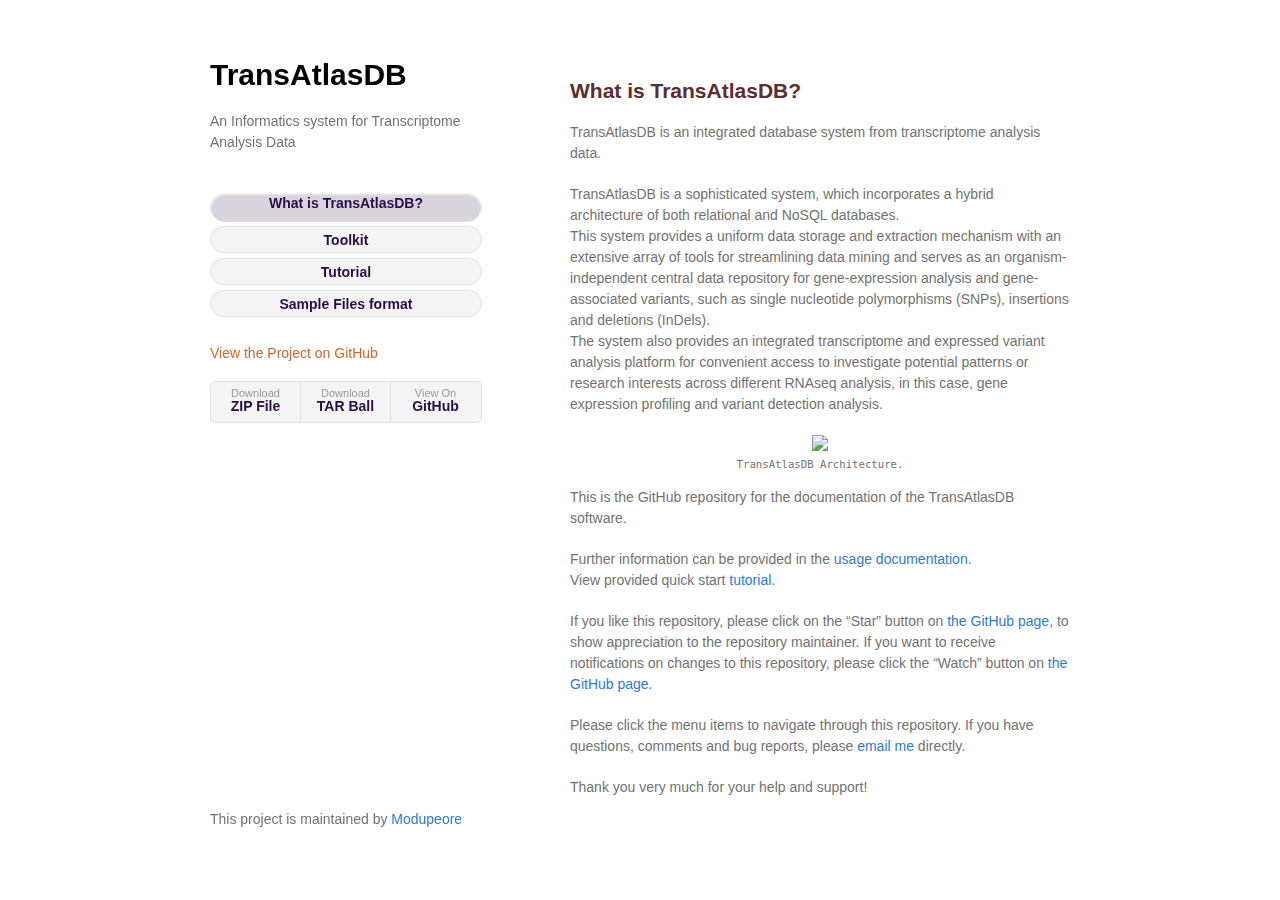
==== index.html @ c9e8c9d3 "Version 2.1" ====
<!doctype html>
<html>
  <head>
    <meta charset="utf-8">
    <meta http-equiv="X-UA-Compatible" content="chrome=1">
    <title>TransAtlasDB</title>
    <link rel="stylesheet" href="style.css">
    <meta name="viewport" content="width=device-width">
    <!--[if lt IE 9]>
    <script src="//html5shiv.googlecode.com/svn/trunk/html5.js"></script>
    <![endif]-->
  <script>
  (function(i,s,o,g,r,a,m){i['GoogleAnalyticsObject']=r;i[r]=i[r]||function(){
  (i[r].q=i[r].q||[]).push(arguments)},i[r].l=1*new Date();a=s.createElement(o),
  m=s.getElementsByTagName(o)[0];a.async=1;a.src=g;m.parentNode.insertBefore(a,m)
  })(window,document,'script','https://www.google-analytics.com/analytics.js','ga');

  ga('create', 'UA-89779000-1', 'auto');
  ga('send', 'pageview');

</script>
</head>
  <body>
    <div class="wrapper">
      <header>
        <a href="index.html"><h1>TransAtlasDB</h1></a>
        <p>An Informatics system for Transcriptome Analysis Data</p>
        <br>
        <ul class="icons">
          <a class="select" href="index.html"><strong><center>What is TransAtlasDB?</center></strong></a>
        </ul>
        <ul class="icons">
          <a href="usage.html"><strong><center>Toolkit</center></strong></a>
        </ul>
        <ul class="icons">
          <a href="tutorial.html"><strong>Tutorial</strong></a>
        </ul>
        <ul class="icons">
          <a href="sample.html"><strong>Sample Files format</strong></a>
        </ul>
        <br>
        <p class="view"><a href="https://github.com/modupeore/TransAtlasDB">View the Project on GitHub <small></small></a></p>       
        <ul>
          <li><a href="https://github.com/modupeore/TransAtlasDB/zipball/gh-pages">Download <strong>ZIP File</strong></a></li>
          <li><a href="https://github.com/modupeore/TransAtlasDB/tarball/gh-pages">Download <strong>TAR Ball</strong></a></li>
          <li><a href="https://github.com/modupeore/TransAtlasDB">View On <strong>GitHub</strong></a></li>
        </ul>       
      </header>
      <br>
      <section>
        <h2>What is TransAtlasDB?</h2>
        <p>TransAtlasDB is an integrated database system from transcriptome analysis data.</p>
        <p>TransAtlasDB is a sophisticated system, which incorporates a hybrid architecture of both relational and NoSQL databases.<br>
        This system provides a uniform data storage and extraction mechanism with an extensive array of tools for streamlining data mining and serves as an organism-independent central data repository for gene-expression analysis and gene-associated variants, such as single nucleotide polymorphisms (SNPs), insertions and deletions (InDels). <br>
        The system also provides an integrated transcriptome and expressed variant analysis platform for convenient access to investigate potential patterns or research interests across different RNAseq analysis, in this case, gene expression profiling and variant detection analysis.</p>
        <center><figure><img src="images/arc.png">
        <figcaption>TransAtlasDB Architecture.</figcaption></figure></center>
        <p>This is the GitHub repository for the documentation of the TransAtlasDB software.</p>
        <p>Further information can be provided in the <a href="usage.html">usage documentation</a>.<br>
        View provided quick start <a href="tutorial.html">tutorial</a>.</p>
        <p>If you like this repository, please click on the “Star” button on <a href="https://github.com/modupeore/TransAtlasDB">the GitHub page</a>, to show appreciation to the repository maintainer. If you want to receive notifications on changes to this repository, please click the “Watch” button on <a href="https://github.com/modupeore/TransAtlasDB">the GitHub page</a>.</p>
        <p>Please click the menu items to navigate through this repository. If you have questions, comments and bug reports, please <a href="mailto:amodupe@udel.edu">email me </a>directly. </p>
        <p>Thank you very much for your help and support!</p>
      </section>
      <br>
      <footer>
        <p>This project is maintained by <a href="https://modupeore.github.io" target=_blank>Modupeore</a></p>
      </footer>
    </div>
    <script src="/TransAtlasDB/assets/js/scale.fix.js"></script>
  </body>
</html>
---- style.css ----
@font-face { font-family: 'Noto Sans'; font-weight: 400; font-style: normal; src: url("../fonts/Noto-Sans-regular/Noto-Sans-regular.eot"); src: url("../fonts/Noto-Sans-regular/Noto-Sans-regular.eot?#iefix") format("embedded-opentype"), local("Noto Sans"), local("Noto-Sans-regular"), url("../fonts/Noto-Sans-regular/Noto-Sans-regular.woff2") format("woff2"), url("../fonts/Noto-Sans-regular/Noto-Sans-regular.woff") format("woff"), url("../fonts/Noto-Sans-regular/Noto-Sans-regular.ttf") format("truetype"), url("../fonts/Noto-Sans-regular/Noto-Sans-regular.svg#NotoSans") format("svg"); }
@font-face { font-family: 'Noto Sans'; font-weight: 700; font-style: normal; src: url("../fonts/Noto-Sans-700/Noto-Sans-700.eot"); src: url("../fonts/Noto-Sans-700/Noto-Sans-700.eot?#iefix") format("embedded-opentype"), local("Noto Sans Bold"), local("Noto-Sans-700"), url("../fonts/Noto-Sans-700/Noto-Sans-700.woff2") format("woff2"), url("../fonts/Noto-Sans-700/Noto-Sans-700.woff") format("woff"), url("../fonts/Noto-Sans-700/Noto-Sans-700.ttf") format("truetype"), url("../fonts/Noto-Sans-700/Noto-Sans-700.svg#NotoSans") format("svg"); }
@font-face { font-family: 'Noto Sans'; font-weight: 400; font-style: italic; src: url("../fonts/Noto-Sans-italic/Noto-Sans-italic.eot"); src: url("../fonts/Noto-Sans-italic/Noto-Sans-italic.eot?#iefix") format("embedded-opentype"), local("Noto Sans Italic"), local("Noto-Sans-italic"), url("../fonts/Noto-Sans-italic/Noto-Sans-italic.woff2") format("woff2"), url("../fonts/Noto-Sans-italic/Noto-Sans-italic.woff") format("woff"), url("../fonts/Noto-Sans-italic/Noto-Sans-italic.ttf") format("truetype"), url("../fonts/Noto-Sans-italic/Noto-Sans-italic.svg#NotoSans") format("svg"); }
@font-face { font-family: 'Noto Sans'; font-weight: 700; font-style: italic; src: url("../fonts/Noto-Sans-700italic/Noto-Sans-700italic.eot"); src: url("../fonts/Noto-Sans-700italic/Noto-Sans-700italic.eot?#iefix") format("embedded-opentype"), local("Noto Sans Bold Italic"), local("Noto-Sans-700italic"), url("../fonts/Noto-Sans-700italic/Noto-Sans-700italic.woff2") format("woff2"), url("../fonts/Noto-Sans-700italic/Noto-Sans-700italic.woff") format("woff"), url("../fonts/Noto-Sans-700italic/Noto-Sans-700italic.ttf") format("truetype"), url("../fonts/Noto-Sans-700italic/Noto-Sans-700italic.svg#NotoSans") format("svg"); }
.highlight table td { padding: 5px; }

.highlight table pre { margin: 0; }

.highlight .cm { color: #999988; font-style: italic; }

.highlight .cp { color: #999999; font-weight: bold; }

.highlight .c1 { color: #999988; font-style: italic; }

.highlight .cs { color: #999999; font-weight: bold; font-style: italic; }

.highlight .c, .highlight .cd { color: #999988; font-style: italic; }

.highlight .err { color: #a61717; background-color: #e3d2d2; }

.highlight .gd { color: #000000; background-color: #ffdddd; }

.highlight .ge { color: #000000; font-style: italic; }

.highlight .gr { color: #aa0000; }

.highlight .gh { color: #999999; }

.highlight .gi { color: #000000; background-color: #ddffdd; }

.highlight .go { color: #888888; }

.highlight .gp { color: #555555; }

.highlight .gs { font-weight: bold; }

.highlight .gu { color: #aaaaaa; }

.highlight .gt { color: #aa0000; }

.highlight .kc { color: #000000; font-weight: bold; }

.highlight .kd { color: #000000; font-weight: bold; }

.highlight .kn { color: #000000; font-weight: bold; }

.highlight .kp { color: #000000; font-weight: bold; }

.highlight .kr { color: #000000; font-weight: bold; }

.highlight .kt { color: #445588; font-weight: bold; }

.highlight .k, .highlight .kv { color: #000000; font-weight: bold; }

.highlight .mf { color: #009999; }

.highlight .mh { color: #009999; }

.highlight .il { color: #009999; }

.highlight .mi { color: #009999; }

.highlight .mo { color: #009999; }

.highlight .m, .highlight .mb, .highlight .mx { color: #009999; }

.highlight .sb { color: #d14; }

.highlight .sc { color: #d14; }

.highlight .sd { color: #d14; }

.highlight .s2 { color: #d14; }

.highlight .se { color: #d14; }

.highlight .sh { color: #d14; }

.highlight .si { color: #d14; }

.highlight .sx { color: #d14; }

.highlight .sr { color: #009926; }

.highlight .s1 { color: #d14; }

.highlight .ss { color: #990073; }

.highlight .s { color: #d14; }

.highlight .na { color: #008080; }

.highlight .bp { color: #999999; }

.highlight .nb { color: #0086B3; }

.highlight .nc { color: #445588; font-weight: bold; }

.highlight .no { color: #008080; }

.highlight .nd { color: #3c5d5d; font-weight: bold; }

.highlight .ni { color: #800080; }

.highlight .ne { color: #990000; font-weight: bold; }

.highlight .nf { color: #990000; font-weight: bold; }

.highlight .nl { color: #990000; font-weight: bold; }

.highlight .nn { color: #555555; }

.highlight .nt { color: #000080; }

.highlight .vc { color: #008080; }

.highlight .vg { color: #008080; }

.highlight .vi { color: #008080; }

.highlight .nv { color: #008080; }

.highlight .ow { color: #000000; font-weight: bold; }

.highlight .o { color: #000000; font-weight: bold; }

.highlight .w { color: #bbbbbb; }

.highlight { background-color: #f8f8f8; }

ul.icons { margin: 0 0 5px; }

ul.icons { list-style: none; padding: 0; background: #f4f4f4; border-radius: 20px; border: 1px solid #e0e0e0; text-align: center; height: 25px; }

ul.icons a:hover { background-color: #f4f4f4; list-style: none; padding: 0; border-radius: 20px; border: 1px solid #e0e0e0; text-align: center; height: 25px; }

ul.icons a:active { background-color: #39c; list-style: none; padding: 0; border-radius: 20px; border: 1px solid #e0e0e0; text-align: center; height: 25px; }

a.select { background-color: #dad4df; list-style: none; padding: 0; border-radius: 20px; border: 1px solid #e0e0e0; text-align: center; height: 25px; }

body { background-color: #fff; padding: 50px; font: 14px/1.5 "Noto Sans", "Helvetica Neue", Helvetica, Arial, sans-serif; color: #727272; font-weight: 400; }

d {font:Arial; color:#008080; font-size: 10pt; font-style: italic; background-color: #cfcfcf; word-wrap: normal;}

h1, h2, h3, h6 { color: #222; margin: 0 0 20px; }

p, ul, table, pre, dl { margin: 0 0 20px; }

ol { margin: 0 0 0 0; }
ol {
	counter-reset: item;
  margin-left:25px;
	padding-left:0px;
}
ul.tools {
	margin: 0 0 0 0;
	padding-left: 25px;
}
h1, h2, h3 { line-height: 1.1; }

h1 { font-size: 30px; color:black;}

h2 { color: #5c2d32; }

h3 {color: #6d6638; }

h4 { color: #cc334c; margin: 0 0 5px; }

h5 { color: #47d175; margin: 10px 0 1px;}
h6 { color: #494949; }

a { color: #2D7BD4; text-decoration: none; }

header a { color: #c63; }

figcaption { font-size: 8pt; font-family: monospace;}

a:hover { color: #069; }

a small { font-size: 11px; color: #777; margin-top: -0.3em; display: block; }

a:hover small { color: #777; }

.wrapper { width: 860px; margin: 0 auto; }

blockquote { border-left: 1px solid #fff; margin: 0; padding: 0 0 20px 20px; font-style: italic; }

p.summary { margin: 0; padding: 0; font-style: italic; }

p.sub { margin: 0; padding: 0; font-weight: bold; color: #444; font-style: italic; }

code, pre { font-family: Monaco, Bitstream Vera Sans Mono, Lucida Console, Terminal, Consolas, Liberation Mono, DejaVu Sans Mono, Courier New, monospace; color: #333; font-size: 12px; }

pre { padding: 8px 15px; background: #f8f8f8; border-radius: 5px; border: 1px solid #e5e5e5; overflow-x: auto; }

table { width: 100%; border-collapse: collapse; font-size:10pt;}

th, td { text-align: left; padding: 5px 10px; border-bottom: 1px solid #e5e5e5; }

dt { color: #444; font-weight: 700; }

th { color: #444; }

img { max-width: 100%; }

header { width: 270px; height:auto;float: left; position: fixed; -webkit-font-smoothing: subpixel-antialiased; }

header ul { list-style: none; height: 40px; padding: 0; background: #f4f4f4; border-radius: 5px; border: 1px solid #e0e0e0; width: 270px; }

header li { width: 89px; float: left; border-right: 1px solid #e0e0e0; height: 40px; }

header li:first-child a { border-radius: 5px 0 0 5px; }

header li:last-child a { border-radius: 0 5px 5px 0; }

header ul a { line-height: 1; font-size: 11px; color: #999; display: block; text-align: center; padding-top: 6px; height: 34px; }

header ul a:hover { color: #551A8B; }

header ul a:active { background-color: #f0f0f0; }

strong { color: #222; font-weight: 700; }

header ul li + li + li { border-right: none; width: 89px; }

header ul a strong { font-size: 14px; display: block; color: #2a0d45; }

section { width: 500px; float: right; padding-bottom: 50px; }

small { font-size: 11px; }

hr { border: 0; background: #e5e5e5; height: 1px; margin: 0 0 20px; }

footer { width: 270px; float: left; position: fixed; bottom: 50px; -webkit-font-smoothing: subpixel-antialiased; }


nav { height:120px; background: #f4f4f4;padding:5px; border: 1px solid #e0e0e0; border-radius: 0 20px 0 20px;}
nav ul { text-align:left; background: #f4f4f4; height:10px; border:0; padding:0; list-style: none; list-style-image: none; width:250px;}
nav ul.tag-h2 + .tag-h1 { padding:0; height:10px;}
nav ul a { text-align:right; color: black; padding:0; line-height: 1; font-weight: normal; font-size: 16px;height:1px;}
nav ul a:hover { color: #551a8b; }

div.pushit {margin:20px;}
a:hover h4 {color:#39c;}


@media print, screen and (max-width: 960px) { div.wrapper { width: auto; margin: 0; }
  header, section, footer { float: none; position: static; width: auto; }
  header { padding-right: 320px; }
  section { border: 1px solid #e5e5e5; border-width: 1px 0; padding: 20px 0; margin: 0 0 20px; }
  header a small { display: inline; }
  header ul { position: absolute; right: 50px; top: 52px; } }
@media print, screen and (max-width: 720px) { body { word-wrap: break-word; }
  header { padding: 0; }
  header ul, header p.view { position: static; }
  pre, code { word-wrap: normal; } }
@media print, screen and (max-width: 480px) { body { padding: 15px; }
  header ul { width: 99%; }
  header li, header ul li + li + li { width: 33%; } }
@media print { body { padding: 0.4in; font-size: 12pt; color: #444; } }
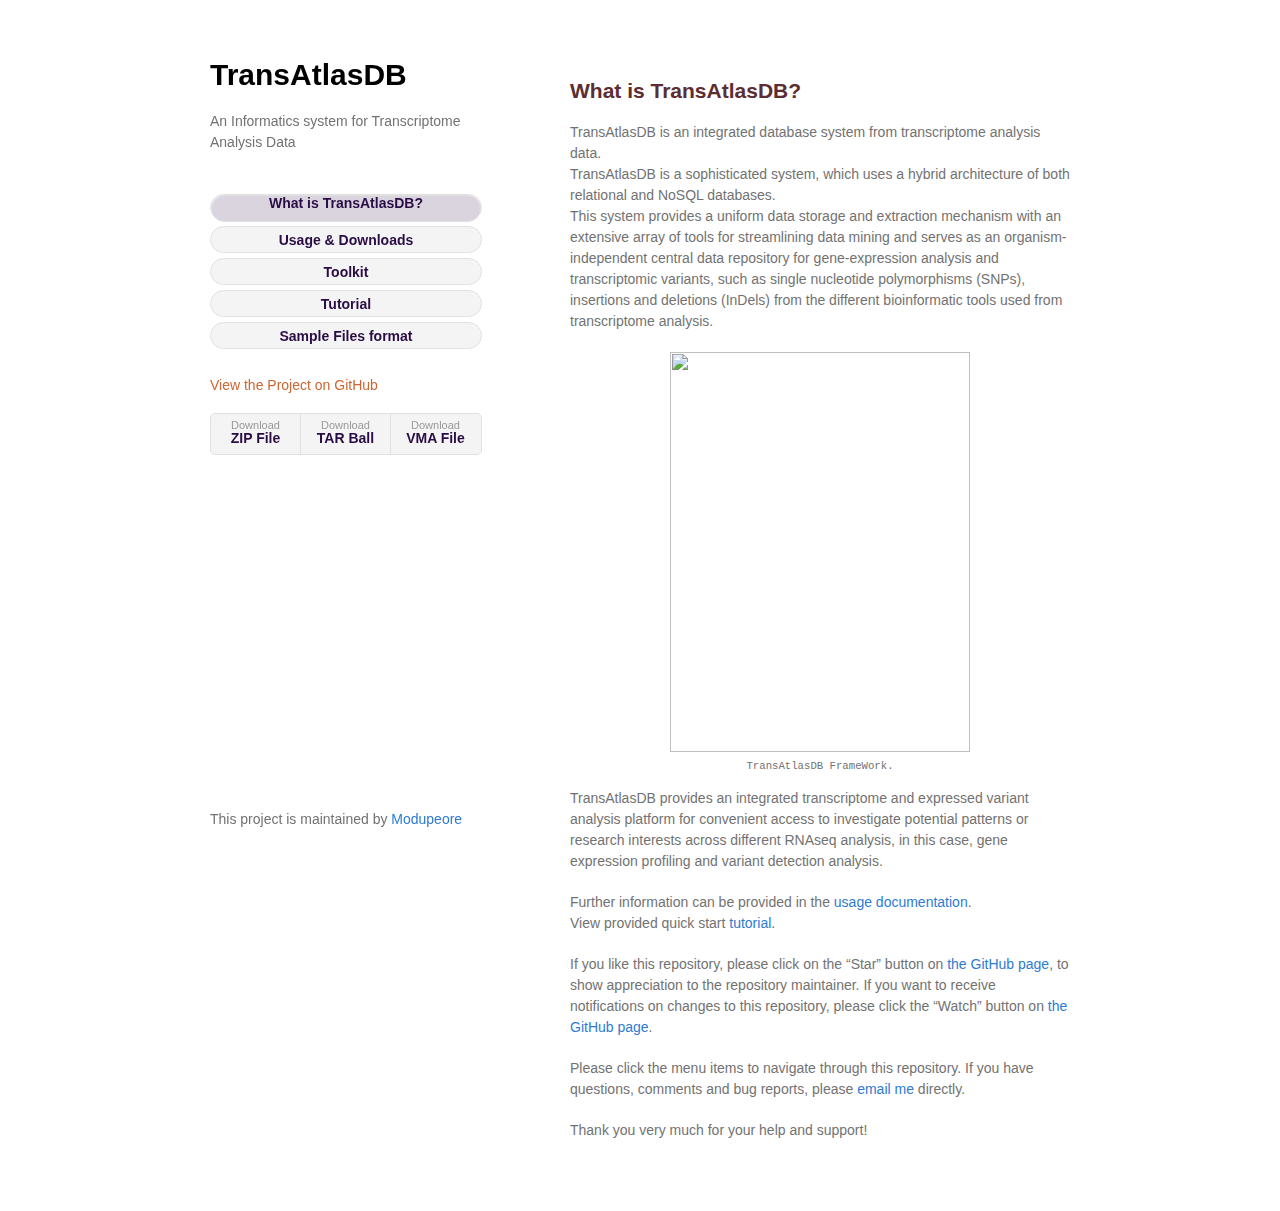
==== commit 4cea2303: "updated VMA" ====
--- a/index.html
+++ b/index.html
@@ -29,8 +29,11 @@
         <ul class="icons">
           <a class="select" href="index.html"><strong><center>What is TransAtlasDB?</center></strong></a>
         </ul>
+	<ul class="icons">
+          <a href="usage.html"><strong><center>Usage & Downloads</center></strong></a>
+        </ul>
         <ul class="icons">
-          <a href="usage.html"><strong><center>Toolkit</center></strong></a>
+          <a href="toolkit.html"><strong><center>Toolkit</center></strong></a>
         </ul>
         <ul class="icons">
           <a href="tutorial.html"><strong>Tutorial</strong></a>
@@ -41,21 +44,20 @@
         <br>
         <p class="view"><a href="https://github.com/modupeore/TransAtlasDB">View the Project on GitHub <small></small></a></p>       
         <ul>
-          <li><a href="https://github.com/modupeore/TransAtlasDB/zipball/gh-pages">Download <strong>ZIP File</strong></a></li>
-          <li><a href="https://github.com/modupeore/TransAtlasDB/tarball/gh-pages">Download <strong>TAR Ball</strong></a></li>
-          <li><a href="https://github.com/modupeore/TransAtlasDB">View On <strong>GitHub</strong></a></li>
+          <li><a href="download/transatlasdb.zip">Download <strong>ZIP File</strong></a></li>
+          <li><a href="download/transatlasdb.tgz">Download <strong>TAR Ball</strong></a></li>
+          <li><a href="https://drive.google.com/uc?id=1GFECcPLSjOuVq0RUNzYG0LcAf2_OsP1U&export=download" target="_blank">Download <strong>VMA File</strong></a></li>
         </ul>       
       </header>
       <br>
       <section>
         <h2>What is TransAtlasDB?</h2>
-        <p>TransAtlasDB is an integrated database system from transcriptome analysis data.</p>
-        <p>TransAtlasDB is a sophisticated system, which incorporates a hybrid architecture of both relational and NoSQL databases.<br>
-        This system provides a uniform data storage and extraction mechanism with an extensive array of tools for streamlining data mining and serves as an organism-independent central data repository for gene-expression analysis and gene-associated variants, such as single nucleotide polymorphisms (SNPs), insertions and deletions (InDels). <br>
-        The system also provides an integrated transcriptome and expressed variant analysis platform for convenient access to investigate potential patterns or research interests across different RNAseq analysis, in this case, gene expression profiling and variant detection analysis.</p>
-        <center><figure><img src="images/arc.png">
-        <figcaption>TransAtlasDB Architecture.</figcaption></figure></center>
-        <p>This is the GitHub repository for the documentation of the TransAtlasDB software.</p>
+        TransAtlasDB is an integrated database system from transcriptome analysis data.<br>
+        <p>TransAtlasDB is a sophisticated system, which uses a hybrid architecture of both relational and NoSQL databases.<br>
+        This system provides a uniform data storage and extraction mechanism with an extensive array of tools for streamlining data mining and serves as an organism-independent central data repository for gene-expression analysis and transcriptomic variants, such as single nucleotide polymorphisms (SNPs), insertions and deletions (InDels) from the different bioinformatic tools used from transcriptome analysis. <br>
+        <center><figure><img src="images/transatlasdb.png" width="300px" height="400px">
+        <figcaption>TransAtlasDB FrameWork.</figcaption></figure></center>
+         TransAtlasDB provides an integrated transcriptome and expressed variant analysis platform for convenient access to investigate potential patterns or research interests across different RNAseq analysis, in this case, gene expression profiling and variant detection analysis.</p>
         <p>Further information can be provided in the <a href="usage.html">usage documentation</a>.<br>
         View provided quick start <a href="tutorial.html">tutorial</a>.</p>
         <p>If you like this repository, please click on the “Star” button on <a href="https://github.com/modupeore/TransAtlasDB">the GitHub page</a>, to show appreciation to the repository maintainer. If you want to receive notifications on changes to this repository, please click the “Watch” button on <a href="https://github.com/modupeore/TransAtlasDB">the GitHub page</a>.</p>
@@ -64,7 +66,7 @@
       </section>
       <br>
       <footer>
-        <p>This project is maintained by <a href="https://modupeore.github.io" target=_blank>Modupeore</a></p>
+        <p>This project is maintained by <a href="https://github.com/modupeore" target=_blank>Modupeore</a></p>
       </footer>
     </div>
     <script src="/TransAtlasDB/assets/js/scale.fix.js"></script>
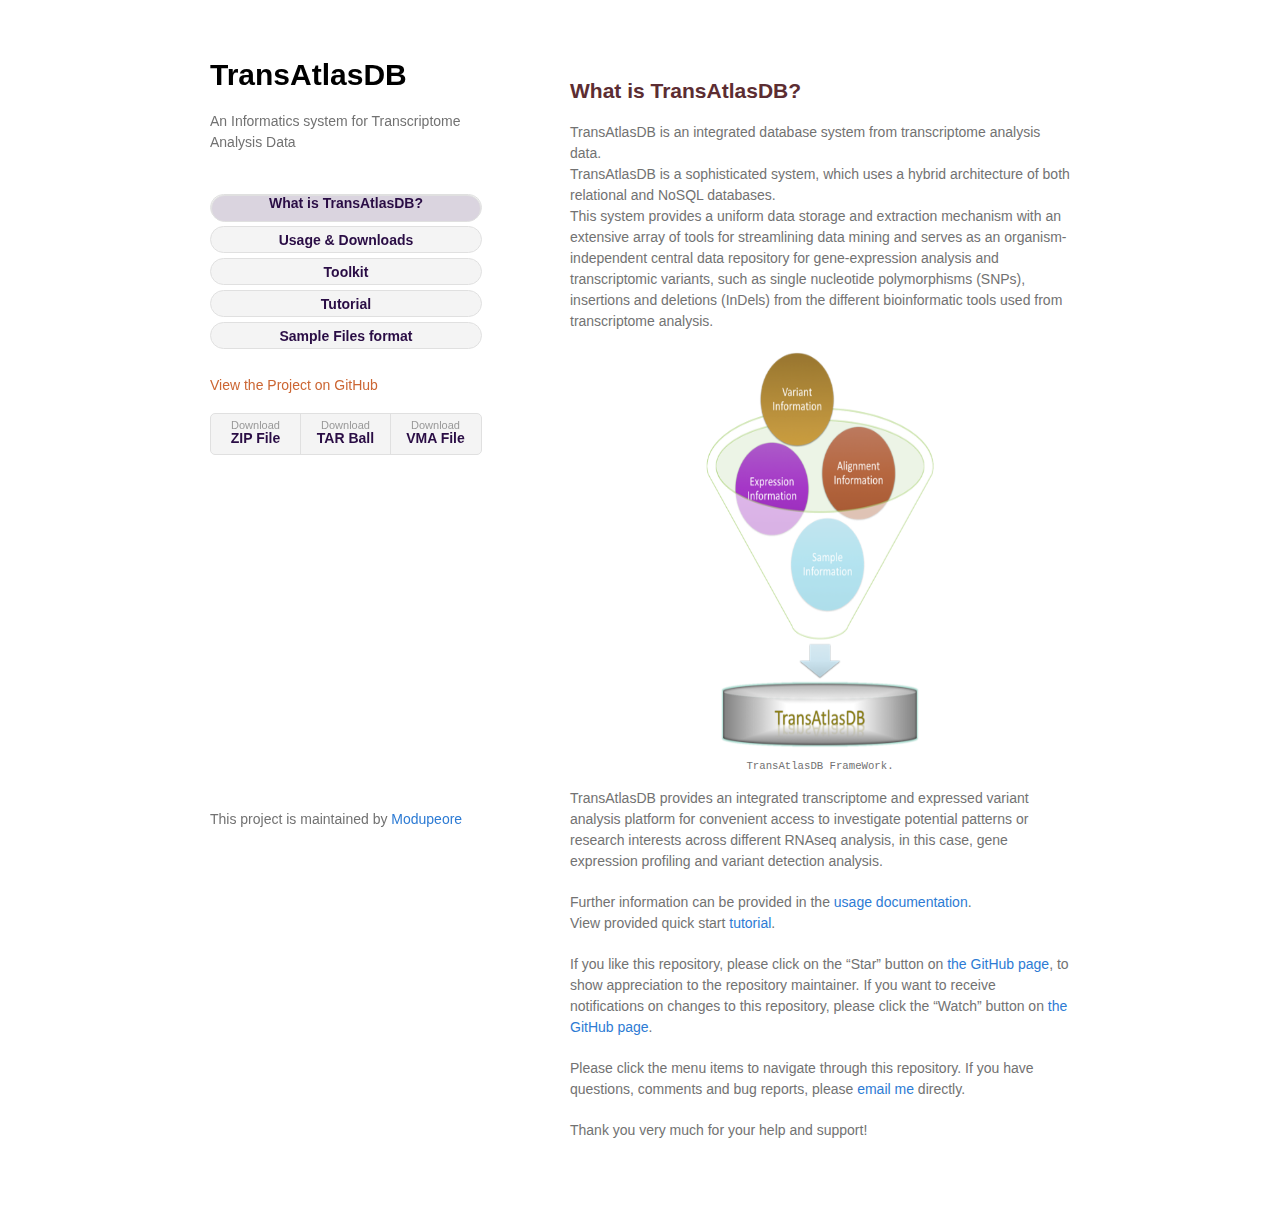
==== commit ddc9b4fc: "merge with upstream" ====
--- a/index.html
+++ b/index.html
@@ -55,7 +55,7 @@
         TransAtlasDB is an integrated database system from transcriptome analysis data.<br>
         <p>TransAtlasDB is a sophisticated system, which uses a hybrid architecture of both relational and NoSQL databases.<br>
         This system provides a uniform data storage and extraction mechanism with an extensive array of tools for streamlining data mining and serves as an organism-independent central data repository for gene-expression analysis and transcriptomic variants, such as single nucleotide polymorphisms (SNPs), insertions and deletions (InDels) from the different bioinformatic tools used from transcriptome analysis. <br>
-        <center><figure><img src="images/transatlasdb.png" width="300px" height="400px">
+        <center><figure><img src="images/transatlasdb.png" height="400px">
         <figcaption>TransAtlasDB FrameWork.</figcaption></figure></center>
          TransAtlasDB provides an integrated transcriptome and expressed variant analysis platform for convenient access to investigate potential patterns or research interests across different RNAseq analysis, in this case, gene expression profiling and variant detection analysis.</p>
         <p>Further information can be provided in the <a href="usage.html">usage documentation</a>.<br>
